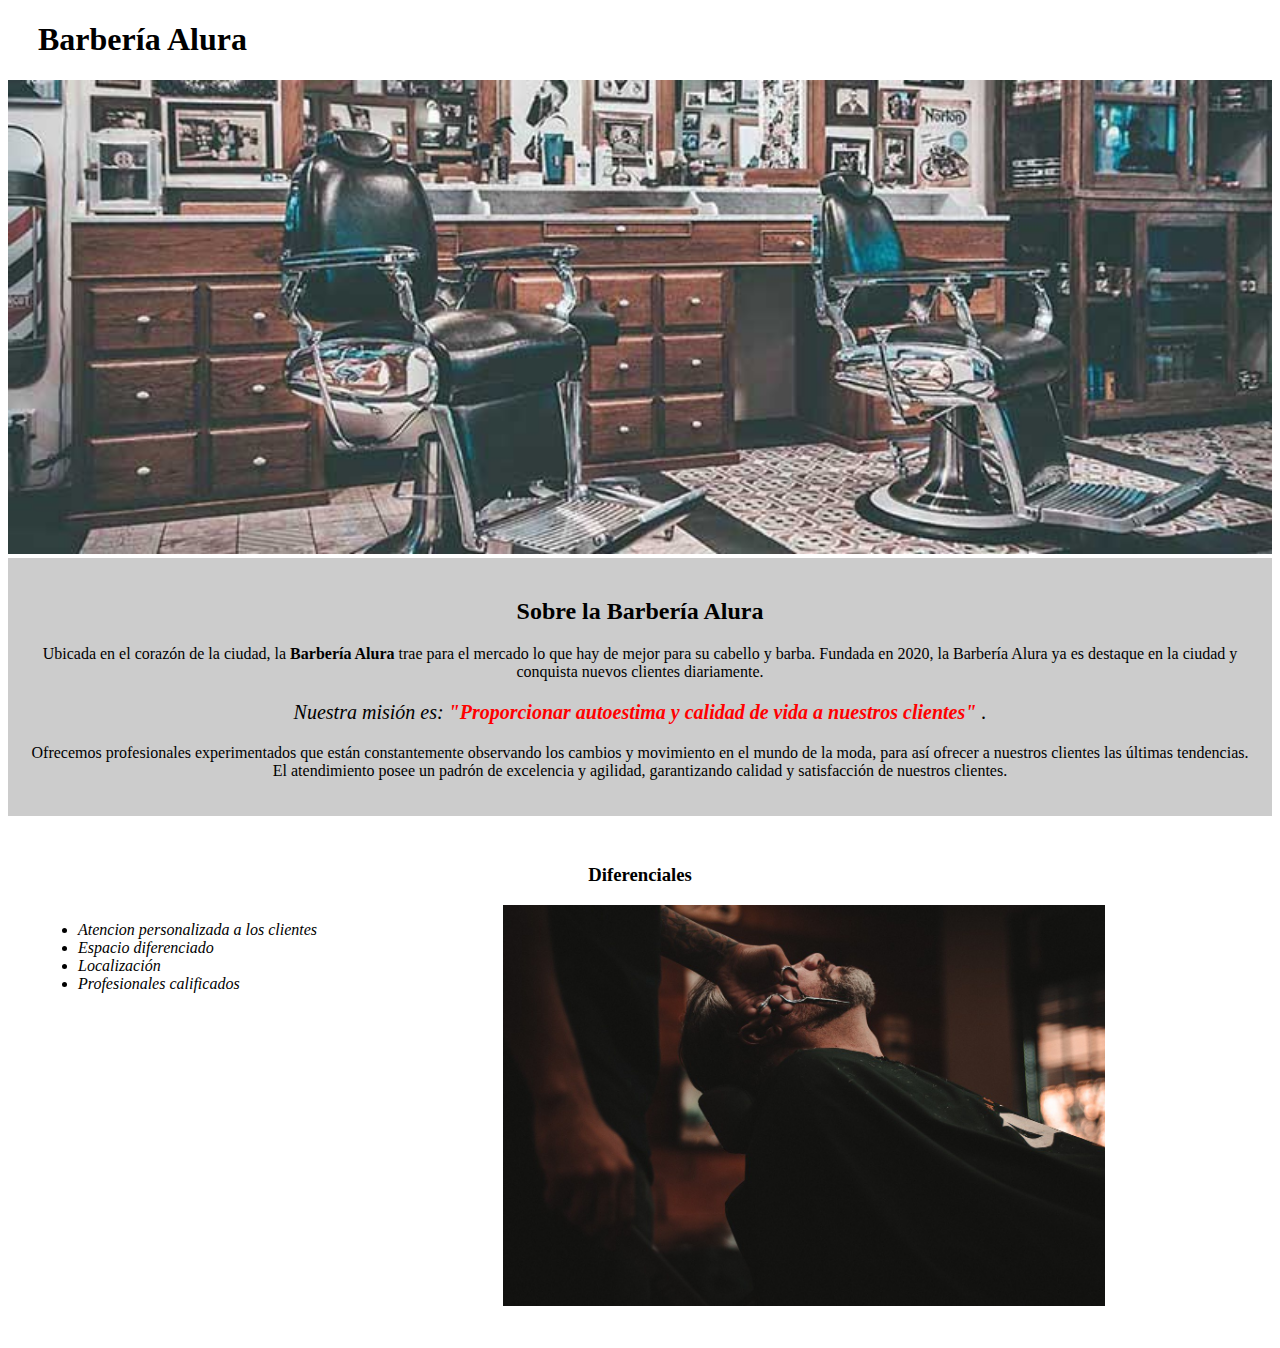
==== index.html @ cf0f8e94 "first commit" ====
<!DOCTYPE html>
<html lang="es">
    <head>

        <meta charset="UTF-8">
        <meta http-equiv="X-UA-Compatible" content="IE=edge">
        <meta name="viewport" content="width=device-width, initial-scale=1.0">
        <title>Barbería Alura</title>
        <link rel="stylesheet" href="style.css">

    </head>

    <body>

        <header>
            <h1 class="titulo-principal">Barbería Alura</h1>
        </header>
        <img id="banner" src="/Images/banner.jpg" alt="Barbería">
        
        <div class="principal">

            <h2 class="titulo-centralizado">Sobre la Barbería Alura</h2>
            <p>Ubicada en el corazón de la ciudad, la <strong> Barbería Alura</strong> trae para el mercado lo que hay de mejor para su cabello y barba. Fundada en 2020, la Barbería Alura ya es destaque en la ciudad y conquista nuevos clientes diariamente.</p>
            
            <p id="mision"><em>Nuestra misión es: <strong> "Proporcionar autoestima y calidad de vida a nuestros clientes" </strong>.</em></p>
            
            <p>Ofrecemos profesionales experimentados que están constantemente observando los cambios y movimiento en el mundo de la moda, para así ofrecer a nuestros clientes las últimas tendencias. El atendimiento posee un padrón de excelencia y agilidad, garantizando calidad y satisfacción de nuestros clientes.</p>

        </div>

        <div class="diferenciales">

            <h3 class="titulo-centralizado">Diferenciales</h3>
            <ul> 
                <li class="items">Atencion personalizada a los clientes</li>
                <li class="items">Espacio diferenciado</li>
                <li class="items">Localización</li>
                <li class="items">Profesionales calificados</li>
            
            </ul>

            <img src="/Images/diferenciales.jpg" alt="Barbero cortando" class="imagenDiferenciales">

        </div>

    </body>
</html>
---- style.css ----
#banner {
    width: 100%;
}

.titulo-principal {
    padding-left: 30px;
}
.principal{
    background-color: #CCCCCC;
    padding: 20px;
}

.titulo-centralizado{
    text-align: center;
}

p{
    text-align: center;
}

em strong{
    color: red;
}

#mision {
    font-size: 20px;
}

.diferenciales{
    background-color: #ffffff;
    padding: 30px;
}


.items {
    font-style: italic;
}

ul{
    display: inline-block;
    vertical-align: top;
    width: 20%;
    margin-right: 15%;
}

.imagenDiferenciales{
    width: 50%;
}
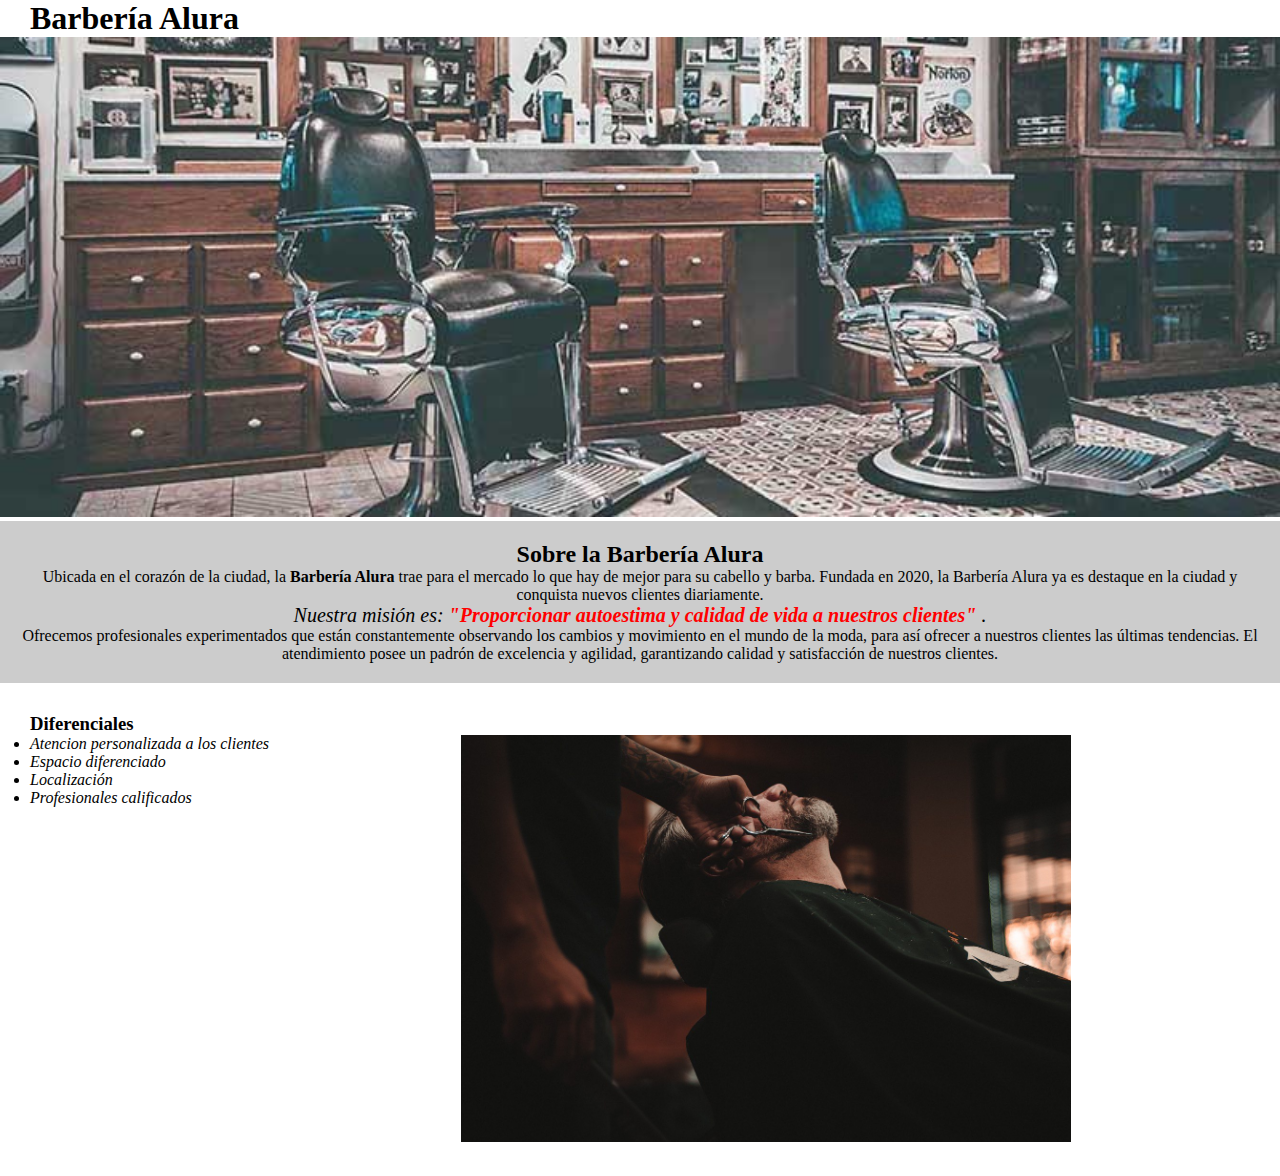
==== commit 49642cfc: "avances" ====
--- a/index.html
+++ b/index.html
@@ -31,7 +31,7 @@
         <div class="diferenciales">
 
             <h3 class="titulo-centralizado">Diferenciales</h3>
-            <ul> 
+            <ul id="lista-diferenciales"> 
                 <li class="items">Atencion personalizada a los clientes</li>
                 <li class="items">Espacio diferenciado</li>
                 <li class="items">Localización</li>
--- a/style.css
+++ b/style.css
@@ -1,3 +1,15 @@
+* {
+	margin: 0;
+	padding: 0;
+	border: 0;
+}
+
+/* INDEX */
+
+nav {
+    position: absolute;
+}
+
 #banner {
     width: 100%;
 }
@@ -5,16 +17,10 @@
 .titulo-principal {
     padding-left: 30px;
 }
+
 .principal{
     background-color: #CCCCCC;
     padding: 20px;
-}
-
-.titulo-centralizado{
-    text-align: center;
-}
-
-p{
     text-align: center;
 }
 
@@ -31,12 +37,11 @@
     padding: 30px;
 }
 
-
 .items {
     font-style: italic;
 }
 
-ul{
+#lista-diferenciales{
     display: inline-block;
     vertical-align: top;
     width: 20%;
@@ -47,3 +52,100 @@
     width: 50%;
 }
 
+
+/* PRODUCTOS */
+
+#header-productos{
+    min-width: 940px;
+    background-color: #bbbbbb;
+    padding: 20px 0;
+    width: auto;
+}
+
+.caja{
+    width: 940px;
+    position: relative;
+    margin: 0 auto;
+}
+
+nav{
+    position: absolute;
+    top: 110px;
+    right: 0;
+
+}
+
+nav li{
+    display: inline;
+    margin: 0 0 0 15px;
+}
+
+nav a{
+    text-transform: uppercase;
+    color: #000000;
+    font-weight: bold;
+    font-size: 22px;
+    text-decoration: none;
+}
+
+nav a:hover{
+    color: #c78c19;
+    text-decoration: underline;
+}
+
+.productos{
+    width: 940px;
+    margin: auto;
+    padding: 50px;
+}
+
+.productos li{
+    display: inline-block;
+    text-align: center;
+    width: 30%;
+    vertical-align: top;
+    margin: 0 1.5%;
+    padding: 30px 20px;
+    box-sizing: border-box;
+    border: 3px solid #000000;
+    border-radius: 10px;
+}
+
+.productos li:hover{
+    border-color: #c78c19;
+}
+
+.productos li:active{
+    border-color: #088c19;
+}
+
+.productos h2{
+    font-size: 30px;
+    font-weight: bold;
+}
+
+.productos li:hover h2{
+    font-size: 33px;
+}
+
+.producto-descripcion{
+    font-size: 18px;
+}
+
+.producto-precio{
+    font-size: 20px;
+    font-weight: bold;
+    margin-top: 10px;
+}
+
+footer{
+    text-align: center;
+    background-image: url(/Images/bg.jpg);
+    padding: 40px;
+}
+
+.copyright{
+    color: #ffffff;
+    font-size: 13px;
+    margin: 20px;
+}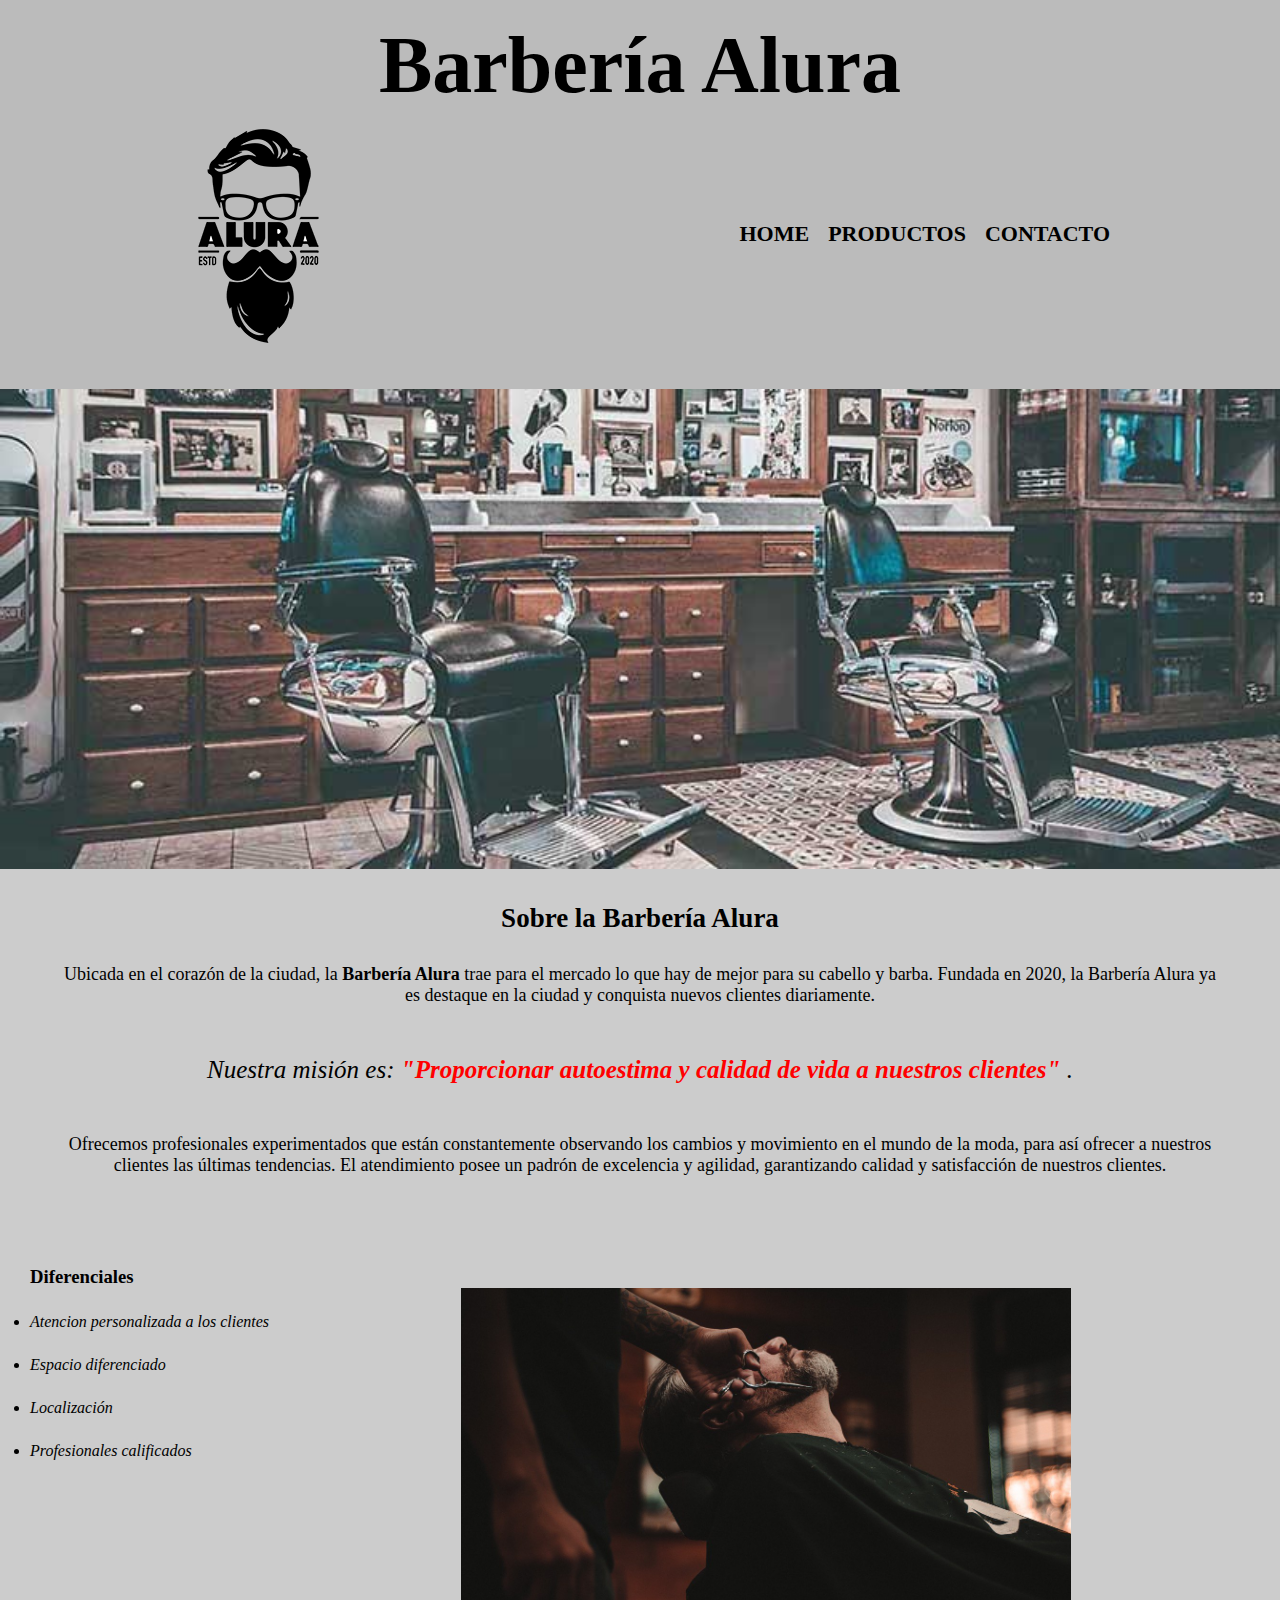
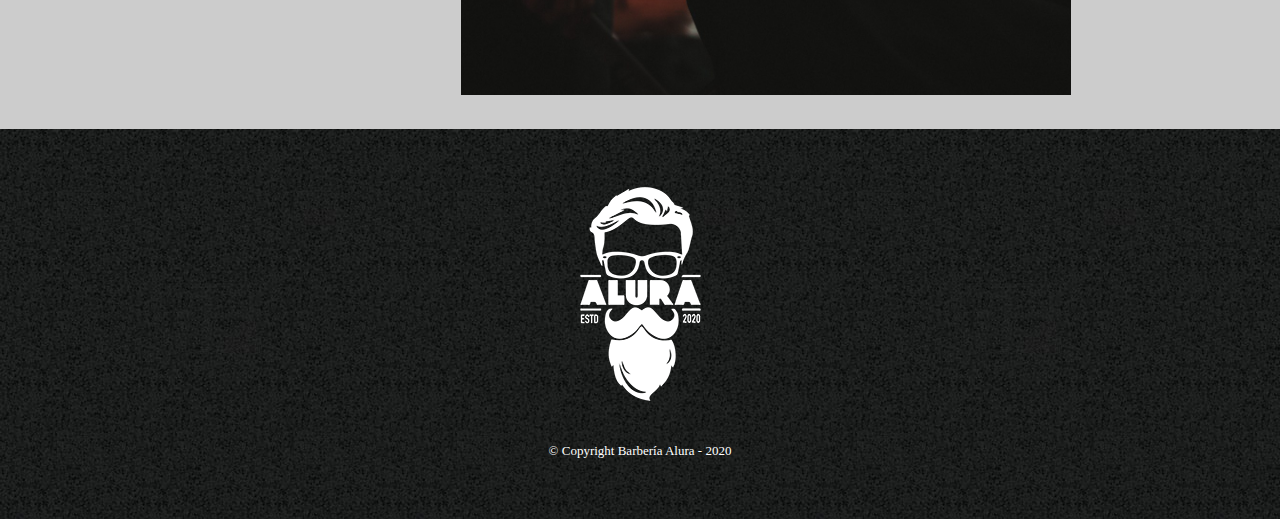
==== commit ed44057c: "terminado" ====
--- a/index.html
+++ b/index.html
@@ -11,37 +11,52 @@
     </head>
 
     <body>
+        <header id="header-productos">
+            <h1 class="titulo-principal">Barbería Alura</h1>
+            <div class="caja">
+                <h1><img src="/Images/logo.png" alt="Logo de la Barbería Alura"></h1>
+                <nav>
+                    <ul>
+                        <li><a href="index.html">Home</a></li>
+                        <li><a href="productos.html">Productos</a></li>
+                        <li><a href="contacto.html">Contacto</a></li>
+                    </ul>
+                </nav>
+            </div>
+        </header>
+        
+        <main class="index">
+            <img id="banner" src="/Images/banner.jpg" alt="Barbería">
+            <div class="principal">
 
-        <header>
-            <h1 class="titulo-principal">Barbería Alura</h1>
-        </header>
-        <img id="banner" src="/Images/banner.jpg" alt="Barbería">
-        
-        <div class="principal">
+                <h2 class="titulo-centralizado">Sobre la Barbería Alura</h2>
+                <p>Ubicada en el corazón de la ciudad, la <strong> Barbería Alura</strong> trae para el mercado lo que hay de mejor para su cabello y barba. Fundada en 2020, la Barbería Alura ya es destaque en la ciudad y conquista nuevos clientes diariamente.</p>
+                
+                <p id="mision"><em>Nuestra misión es: <strong> "Proporcionar autoestima y calidad de vida a nuestros clientes" </strong>.</em></p>
+                
+                <p>Ofrecemos profesionales experimentados que están constantemente observando los cambios y movimiento en el mundo de la moda, para así ofrecer a nuestros clientes las últimas tendencias. El atendimiento posee un padrón de excelencia y agilidad, garantizando calidad y satisfacción de nuestros clientes.</p>
 
-            <h2 class="titulo-centralizado">Sobre la Barbería Alura</h2>
-            <p>Ubicada en el corazón de la ciudad, la <strong> Barbería Alura</strong> trae para el mercado lo que hay de mejor para su cabello y barba. Fundada en 2020, la Barbería Alura ya es destaque en la ciudad y conquista nuevos clientes diariamente.</p>
-            
-            <p id="mision"><em>Nuestra misión es: <strong> "Proporcionar autoestima y calidad de vida a nuestros clientes" </strong>.</em></p>
-            
-            <p>Ofrecemos profesionales experimentados que están constantemente observando los cambios y movimiento en el mundo de la moda, para así ofrecer a nuestros clientes las últimas tendencias. El atendimiento posee un padrón de excelencia y agilidad, garantizando calidad y satisfacción de nuestros clientes.</p>
+            </div>
 
-        </div>
+            <div class="diferenciales">
 
-        <div class="diferenciales">
+                <h3 class="titulo-centralizado">Diferenciales</h3>
+                <ul id="lista-diferenciales"> 
+                    <li class="items">Atencion personalizada a los clientes</li>
+                    <li class="items">Espacio diferenciado</li>
+                    <li class="items">Localización</li>
+                    <li class="items">Profesionales calificados</li>
+                
+                </ul>
 
-            <h3 class="titulo-centralizado">Diferenciales</h3>
-            <ul id="lista-diferenciales"> 
-                <li class="items">Atencion personalizada a los clientes</li>
-                <li class="items">Espacio diferenciado</li>
-                <li class="items">Localización</li>
-                <li class="items">Profesionales calificados</li>
-            
-            </ul>
+                <img src="/Images/diferenciales.jpg" alt="Barbero cortando" class="imagenDiferenciales">
 
-            <img src="/Images/diferenciales.jpg" alt="Barbero cortando" class="imagenDiferenciales">
-
-        </div>
+            </div>
+        </main>
+        <footer>
+            <img src="/Images/logo-blanco.png" alt="Logo de la Barbería Alura">
+            <p class="copyright">&copy Copyright Barbería Alura - 2020</p>
+        </footer>
 
     </body>
 </html>--- a/style.css
+++ b/style.css
@@ -15,13 +15,20 @@
 }
 
 .titulo-principal {
-    padding-left: 30px;
-}
-
-.principal{
-    background-color: #CCCCCC;
+    text-align: center;
+    font-size: 80px;
+    font-weight: bold;
+}
+
+main.index{
+    background: #CCCCCC;
+}
+
+.principal, .principal p{
     padding: 20px;
     text-align: center;
+    margin: 10px;
+    font-size: 18px;
 }
 
 em strong{
@@ -29,16 +36,16 @@
 }
 
 #mision {
-    font-size: 20px;
+    font-size: 25px;
 }
 
 .diferenciales{
-    background-color: #ffffff;
     padding: 30px;
 }
 
 .items {
     font-style: italic;
+    margin-top: 25px;
 }
 
 #lista-diferenciales{
@@ -138,6 +145,8 @@
     margin-top: 10px;
 }
 
+
+/* FOOTER */
 footer{
     text-align: center;
     background-image: url(/Images/bg.jpg);
@@ -148,4 +157,83 @@
     color: #ffffff;
     font-size: 13px;
     margin: 20px;
+}
+
+main.contacto{
+    width: 940px;
+    margin: 0 auto;
+}
+
+form.contacto{
+    margin: 40px 0;
+}
+
+.contacto label{
+    display: block;
+    font-size: 20px;
+    margin: 0 0 10px;
+
+}
+
+
+.contacto legend{
+    display: block;
+    font-size: 20px;
+    margin: 0 0 20px;
+    padding-top: 30px;
+
+}
+
+.input-padron, textarea{
+    display: block;
+    margin: 0 0 20px;
+    padding: 10px 25px;
+    width: 50%;
+    border: 2px solid #CCCCCC;
+    border-radius: 10px;
+}
+
+select{
+    padding: 5px;
+    margin: 0 0 20px 70px;
+
+}
+
+.checkbox{
+    margin: 20px 0;
+}
+
+.enviar{
+    width: 40%;
+    padding: 15px 0;
+    font-size: 18px;
+    font-weight: bold;
+    color: white;
+    background-color: orange;
+    border: none;
+    border-radius: 10px;
+    transition: 1s all;
+    cursor: pointer;
+}
+
+.enviar:hover{
+    background-color: darkorange;
+    transform: scale(1.15);
+
+}
+
+table{
+    margin: 40px;
+}
+
+thead{
+    background: #555555;
+    color: #ffffff;
+    font-weight: bold;
+}
+
+td,th{
+    border: 1px solid #000000;
+    padding: 8px 15px;
+
 }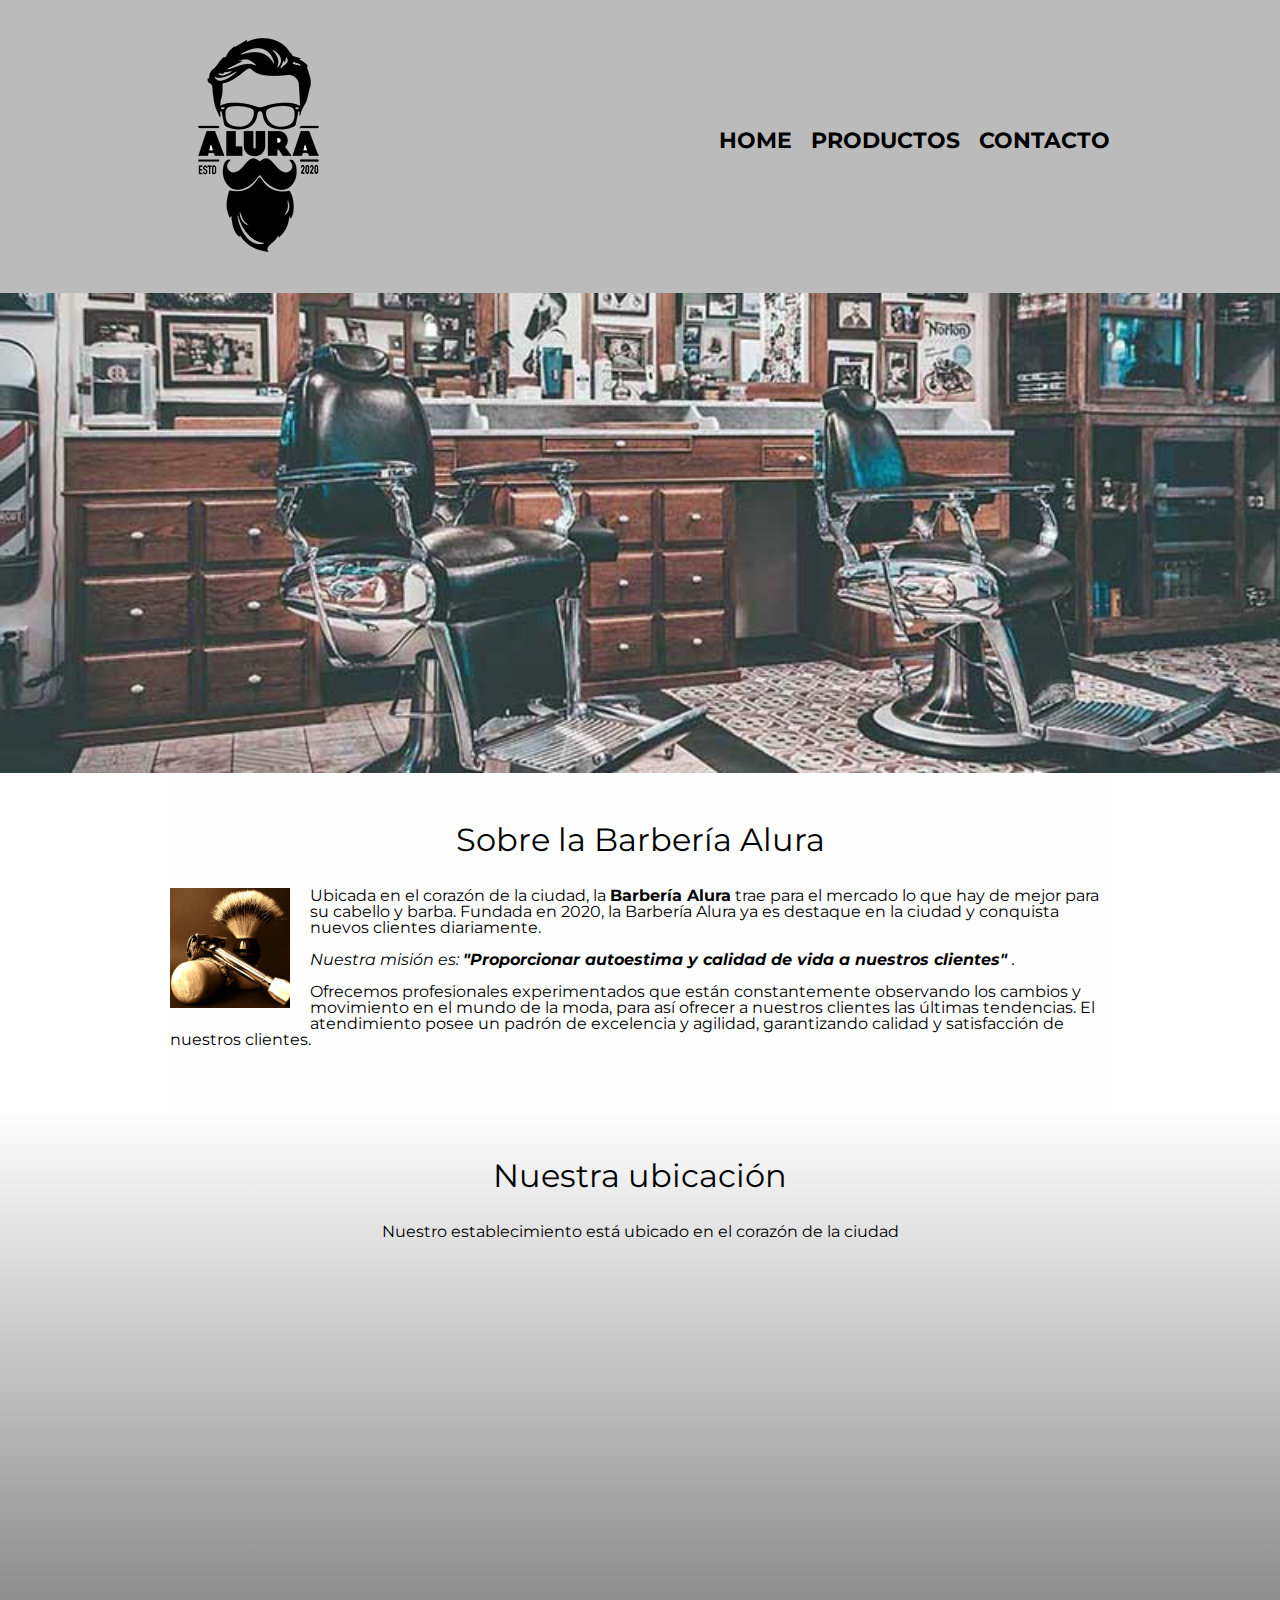
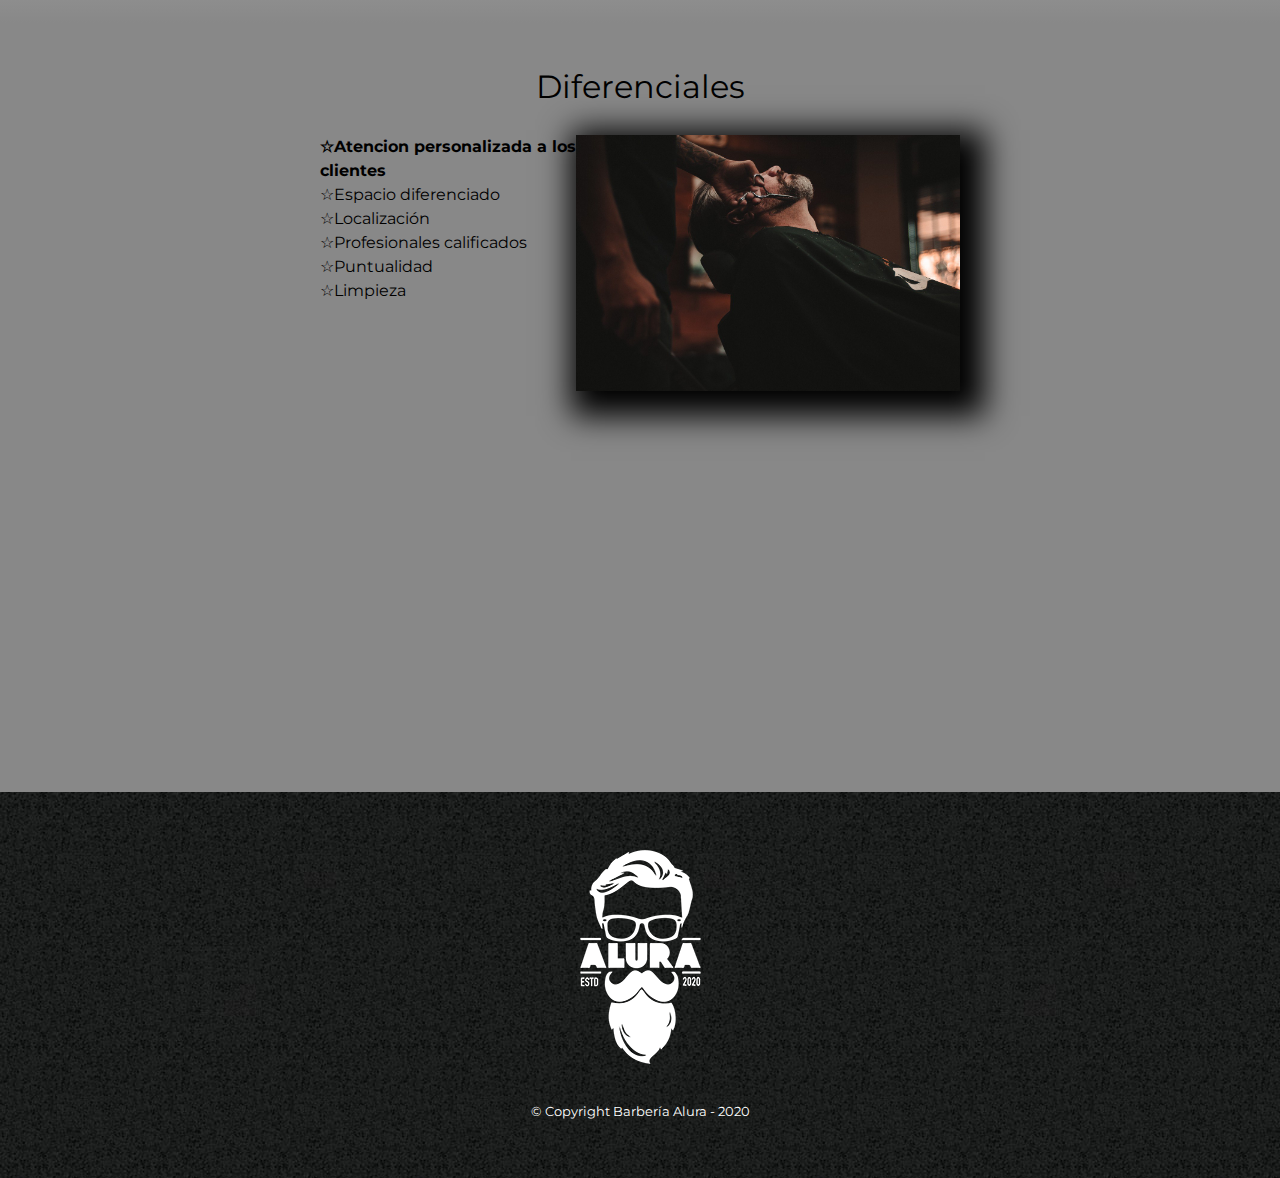
==== commit e6da3bf8: "Terminada" ====
--- a/index.html
+++ b/index.html
@@ -6,13 +6,14 @@
         <meta http-equiv="X-UA-Compatible" content="IE=edge">
         <meta name="viewport" content="width=device-width, initial-scale=1.0">
         <title>Barbería Alura</title>
+        <link rel="stylesheet" href="reset.css">
         <link rel="stylesheet" href="style.css">
+        <link rel="preconnect" href="https://fonts.googleapis.com"><link rel="preconnect" href="https://fonts.gstatic.com" crossorigin><link href="https://fonts.googleapis.com/css2?family=Montserrat:wght@300&display=swap" rel="stylesheet">
 
     </head>
 
     <body>
-        <header id="header-productos">
-            <h1 class="titulo-principal">Barbería Alura</h1>
+        <header>
             <div class="caja">
                 <h1><img src="/Images/logo.png" alt="Logo de la Barbería Alura"></h1>
                 <nav>
@@ -25,34 +26,57 @@
             </div>
         </header>
         
-        <main class="index">
-            <img id="banner" src="/Images/banner.jpg" alt="Barbería">
-            <div class="principal">
+        <img class="banner" src="/Images/banner.jpg" alt="Barbería">
 
-                <h2 class="titulo-centralizado">Sobre la Barbería Alura</h2>
+        <main>
+            <section class="principal">
+                
+                <h2 class="titulo-principal">Sobre la Barbería Alura</h2>
+
+                <img class="utensilios" src="/Images/utensilios.jpg" alt="Utensilios de Barbero">
                 <p>Ubicada en el corazón de la ciudad, la <strong> Barbería Alura</strong> trae para el mercado lo que hay de mejor para su cabello y barba. Fundada en 2020, la Barbería Alura ya es destaque en la ciudad y conquista nuevos clientes diariamente.</p>
                 
                 <p id="mision"><em>Nuestra misión es: <strong> "Proporcionar autoestima y calidad de vida a nuestros clientes" </strong>.</em></p>
                 
                 <p>Ofrecemos profesionales experimentados que están constantemente observando los cambios y movimiento en el mundo de la moda, para así ofrecer a nuestros clientes las últimas tendencias. El atendimiento posee un padrón de excelencia y agilidad, garantizando calidad y satisfacción de nuestros clientes.</p>
 
-            </div>
+            </section>
 
-            <div class="diferenciales">
+            <section class="mapa">
+                <h3 class="titulo-principal">Nuestra ubicación</h3>
+                <p>Nuestro establecimiento está ubicado en el corazón de la ciudad</p>
 
-                <h3 class="titulo-centralizado">Diferenciales</h3>
-                <ul id="lista-diferenciales"> 
-                    <li class="items">Atencion personalizada a los clientes</li>
-                    <li class="items">Espacio diferenciado</li>
-                    <li class="items">Localización</li>
-                    <li class="items">Profesionales calificados</li>
+                <div class="mapa-contenido">
+                    <iframe src="https://www.google.com/maps/embed?pb=!1m18!1m12!1m3!1d3656.4078405644473!2d-46.63682678521929!3d-23.58970198466875!2m3!1f0!2f0!3f0!3m2!1i1024!2i768!4f13.1!3m3!1m2!1s0x94ce5bd9bb943bf5%3A0x6f642995c970f0fe!2scaelum%20alura!5e0!3m2!1ses-419!2sar!4v1672100740690!5m2!1ses-419!2sar" width="100%" height="300" style="border:0;" allowfullscreen="" loading="lazy" referrerpolicy="no-referrer-when-downgrade"></iframe>
+                </div>
                 
-                </ul>
+            </section>
 
-                <img src="/Images/diferenciales.jpg" alt="Barbero cortando" class="imagenDiferenciales">
+            <section class="diferenciales">
 
-            </div>
+                <h3 class="titulo-principal">Diferenciales</h3>
+
+                <div class="contenido-diferenciales">
+                    <ul class="lista-diferenciales"> 
+                        <li class="items">Atencion personalizada a los clientes</li>
+                        <li class="items">Espacio diferenciado</li>
+                        <li class="items">Localización</li>
+                        <li class="items">Profesionales calificados</li>
+                        <li class="items">Puntualidad</li>
+                        <li class="items">Limpieza</li>
+                    </ul><img src="/Images/diferenciales.jpg" alt="Barbero cortando" class="imagen-diferenciales">
+
+                </div>
+                
+                <div class="video">
+
+                    <iframe width="100%" height="315" src="https://www.youtube.com/embed/wcVVXUV0YUY" title="YouTube video player" frameborder="0" allow="accelerometer; autoplay; clipboard-write; encrypted-media; gyroscope; picture-in-picture" allowfullscreen></iframe>
+
+                </div>
+
+            </section>
         </main>
+
         <footer>
             <img src="/Images/logo-blanco.png" alt="Logo de la Barbería Alura">
             <p class="copyright">&copy Copyright Barbería Alura - 2020</p>
--- a/style.css
+++ b/style.css
@@ -1,72 +1,10 @@
-* {
-	margin: 0;
-	padding: 0;
-	border: 0;
-}
-
-/* INDEX */
-
-nav {
-    position: absolute;
-}
-
-#banner {
-    width: 100%;
-}
-
-.titulo-principal {
-    text-align: center;
-    font-size: 80px;
-    font-weight: bold;
-}
-
-main.index{
-    background: #CCCCCC;
-}
-
-.principal, .principal p{
-    padding: 20px;
-    text-align: center;
-    margin: 10px;
-    font-size: 18px;
-}
-
-em strong{
-    color: red;
-}
-
-#mision {
-    font-size: 25px;
-}
-
-.diferenciales{
-    padding: 30px;
-}
-
-.items {
-    font-style: italic;
-    margin-top: 25px;
-}
-
-#lista-diferenciales{
-    display: inline-block;
-    vertical-align: top;
-    width: 20%;
-    margin-right: 15%;
-}
-
-.imagenDiferenciales{
-    width: 50%;
-}
-
-
-/* PRODUCTOS */
-
-#header-productos{
-    min-width: 940px;
+body{
+    font-family: 'Montserrat', sans-serif;
+}
+
+header{
     background-color: #bbbbbb;
     padding: 20px 0;
-    width: auto;
 }
 
 .caja{
@@ -79,7 +17,6 @@
     position: absolute;
     top: 110px;
     right: 0;
-
 }
 
 nav li{
@@ -99,6 +36,108 @@
     color: #c78c19;
     text-decoration: underline;
 }
+
+/* HOME */
+
+.banner {
+    width: 100%;
+}
+
+.principal{
+    padding: 3em 0;
+    background: #fefefe;
+    width: 940px;
+    margin: 0 auto;
+}
+
+.titulo-principal{
+    text-align: center;
+    font-size: 2em;
+    margin: 0 0 1em;
+    clear: left;
+}
+
+
+.principal p{
+    margin: 0 0 1em;
+}
+
+.principal strong{
+    font-weight: bold;
+}
+
+.principal em{
+    font-style: italic;
+}
+
+.utensilios{
+    width: 120px;
+    float: left;
+    margin: 0 20px 20px 0;
+}
+
+.mapa{
+    padding: 3em 0;
+    background: linear-gradient(#fefefefe, #888888);
+}
+
+.mapa p{
+    margin: 0 0 2em;
+    text-align: center;
+}
+
+.mapa-contenido{
+    width: 940px;
+    margin: 0 auto;
+}
+
+.diferenciales{
+    padding: 3em 0;
+    background: #888888;
+}
+
+.contenido-diferenciales{
+    width: 640px;
+    margin: 0 auto;
+}
+
+.lista-diferenciales{
+    width: 40%;
+    display: inline-block;
+    vertical-align: top;
+}
+
+.items {
+    line-height: 1.5;
+
+}
+
+.items:before{
+    content: "☆";
+}
+
+.items:first-child{
+    font-weight: bold;
+}
+
+.imagen-diferenciales{
+    width: 60%;
+    box-shadow: 10px 10px 30px 15px #000000;
+}
+
+.imagen-diferenciales:hover{
+    opacity: 0.3;
+    transition: 400ms;
+
+}
+
+.video{
+    width: 560px;
+    margin: 1em auto;
+}
+
+
+/* PRODUCTOS */
 
 .productos{
     width: 940px;
@@ -114,7 +153,7 @@
     margin: 0 1.5%;
     padding: 30px 20px;
     box-sizing: border-box;
-    border: 3px solid #000000;
+    border: 2px solid #000000;
     border-radius: 10px;
 }
 
@@ -159,9 +198,8 @@
     margin: 20px;
 }
 
-main.contacto{
-    width: 940px;
-    margin: 0 auto;
+main {
+
 }
 
 form.contacto{
@@ -236,4 +274,23 @@
     border: 1px solid #000000;
     padding: 8px 15px;
 
+}
+
+@media screen and (max-width: 480px) {
+    h1{
+        text-align: center;
+    }
+
+    nav{
+        position: static;
+    }
+
+
+    .caja, .principal, .mapa-contenido, .contenido-diferenciales, .video {
+        width: auto;
+    }
+
+    .lista-diferenciales, .imagen-diferenciales{
+        width: 100%;
+    }
 }